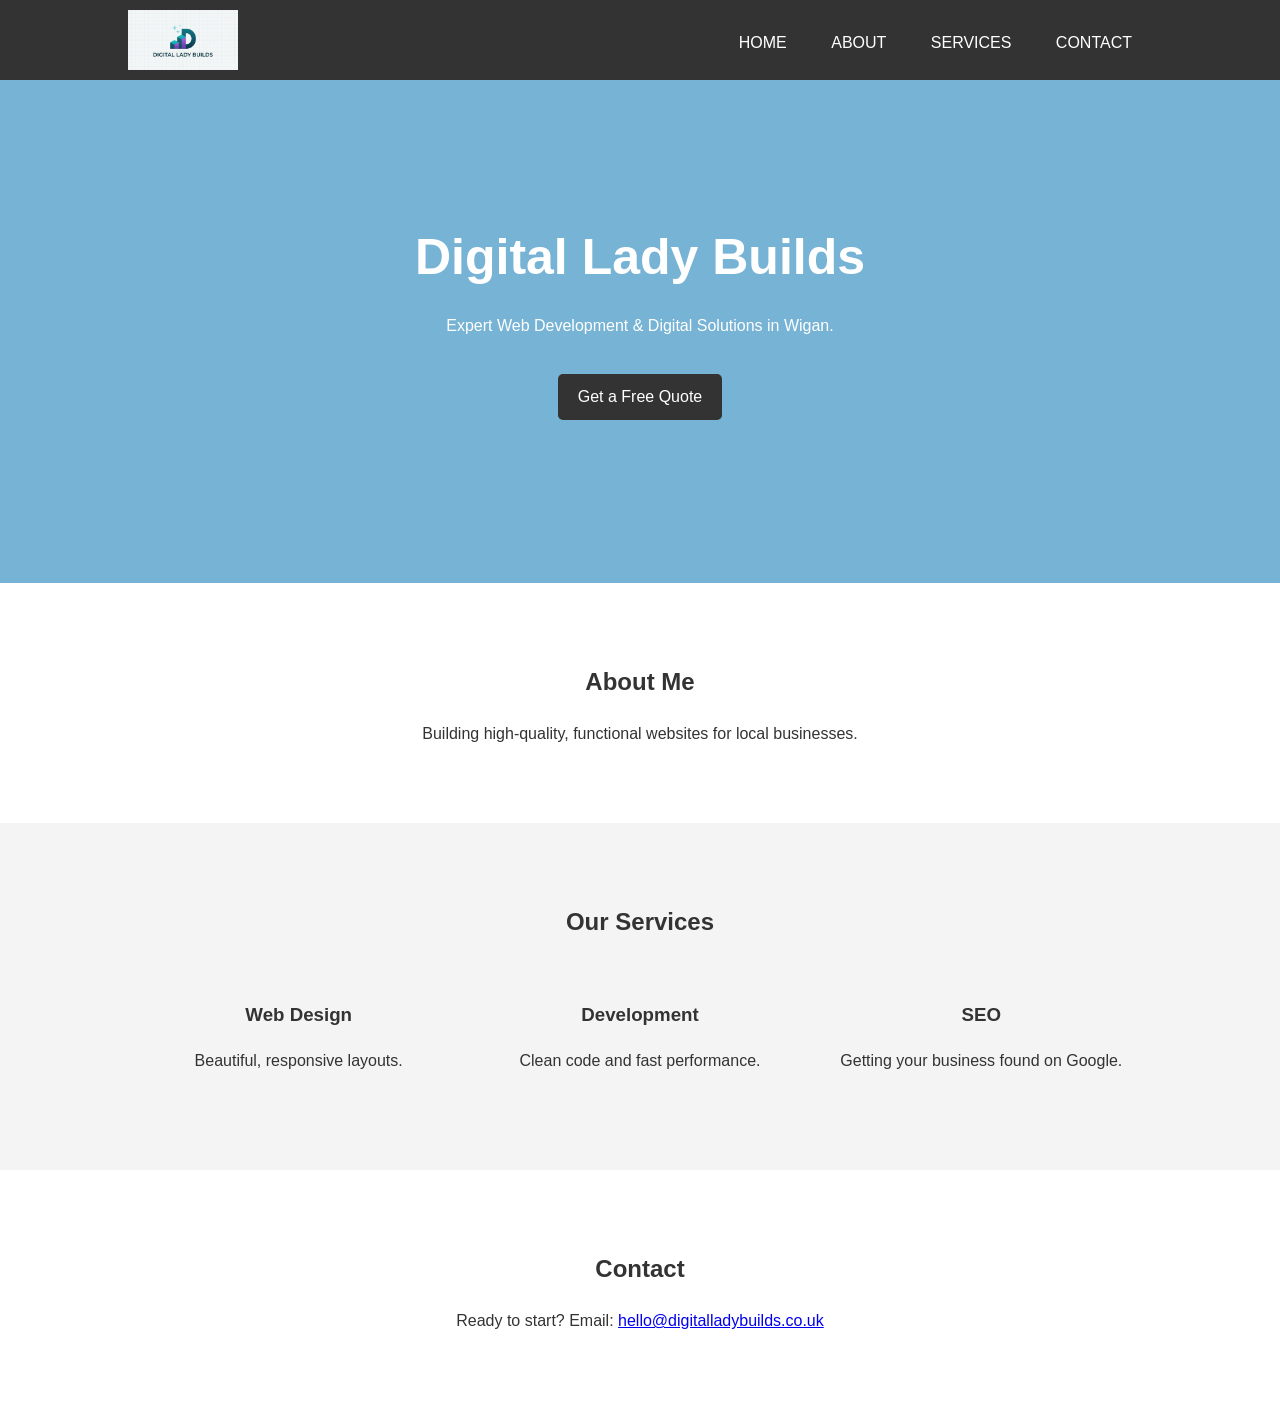
==== index.html @ d2cad296 "Update index.html" ====
<!DOCTYPE html>
<html lang="en">
<head>
    <script async src="https://www.googletagmanager.com/gtag/js?id=G-2V8Q2BR1KK"></script>
    <script>
      window.dataLayer = window.dataLayer || [];
      function gtag(){dataLayer.push(arguments);}
      gtag('js', new Date());
      gtag('config', 'G-2V8Q2BR1KK');
    </script>

    <meta charset="UTF-8">
    <meta name="viewport" content="width=device-width, initial-scale=1.0">
    <title>Digital Lady Builds | Web Development & Design</title>
    <link rel="stylesheet" href="style.css">
</head>
<body>

    <nav class="navbar">
        <div class="container">
            <a class="navbar-brand" href="#">
                <img src="Gemini_Generated_Image_7gjpl47gjpl47gjp.png" alt="Digital Lady Builds Logo" style="height: 60px; width: auto;">
            </a>
            <ul class="nav-links">
                <li><a href="#home">Home</a></li>
                <li><a href="#about">About</a></li>
                <li><a href="#services">Services</a></li>
                <li><a href="#contact">Contact</a></li>
            </ul>
        </div>
    </nav>

    <header id="home" class="hero">
        <div class="container">
            <h1>Digital Lady Builds</h1>
            <p>Expert Web Development & Digital Solutions in Wigan.</p>
            <a href="#contact" class="btn">Get a Free Quote</a>
        </div>
    </header>

    <section id="about" style="padding: 60px 0; background: #fff; text-align: center;">
        <div class="container">
            <h2>About Me</h2>
            <p>Building high-quality, functional websites for local businesses.</p>
        </div>
    </section>

    <section id="services" style="padding: 60px 0; background: #f4f4f4; text-align: center;">
        <div class="container">
            <h2>Our Services</h2>
            <div style="display: flex; justify-content: space-around; flex-wrap: wrap; margin-top: 20px;">
                <div style="flex: 1; min-width: 250px; padding: 20px;">
                    <h3>Web Design</h3>
                    <p>Beautiful, responsive layouts.</p>
                </div>
                <div style="flex: 1; min-width: 250px; padding: 20px;">
                    <h3>Development</h3>
                    <p>Clean code and fast performance.</p>
                </div>
                <div style="flex: 1; min-width: 250px; padding: 20px;">
                    <h3>SEO</h3>
                    <p>Getting your business found on Google.</p>
                </div>
            </div>
        </div>
    </section>

    <section id="contact" style="padding: 60px 0; background: #fff; text-align: center;">
        <div class="container">
            <h2>Contact</h2>
            <p>Ready to start? Email: <a href="mailto:hello@digitalladybuilds.co.uk">hello@digitalladybuilds.co.uk</a></p>
        </div>
    </section>

</body>
</html>
---- style.css ----
/* General Styles */
body {
    font-family: 'Segoe UI', Tahoma, Geneva, Verdana, sans-serif;
    margin: 0;
    padding: 0;
    background-color: #f4f4f4;
    color: #333;
    line-height: 1.6;
}

.container {
    width: 80%;
    margin: auto;
    overflow: hidden;
}

/* Navbar */
.navbar {
    background: #333;
    color: #fff;
    padding-top: 10px;
    min-height: 70px;
    border-bottom: #77b3d4 3px solid;
}

.nav-links {
    float: right;
    list-style: none;
    margin-top: 20px;
}

.nav-links li {
    display: inline;
    padding: 0 20px;
}

.nav-links a {
    color: #fff;
    text-decoration: none;
    text-transform: uppercase;
    font-size: 16px;
}

/* Hero Section */
.hero {
    background: #77b3d4;
    color: #fff;
    height: 400px;
    text-align: center;
    padding-top: 100px;
}

.hero h1 {
    font-size: 50px;
    margin-bottom: 10px;
}

.btn {
    display: inline-block;
    background: #333;
    color: #fff;
    padding: 10px 20px;
    text-decoration: none;
    border-radius: 5px;
    margin-top: 20px;
}
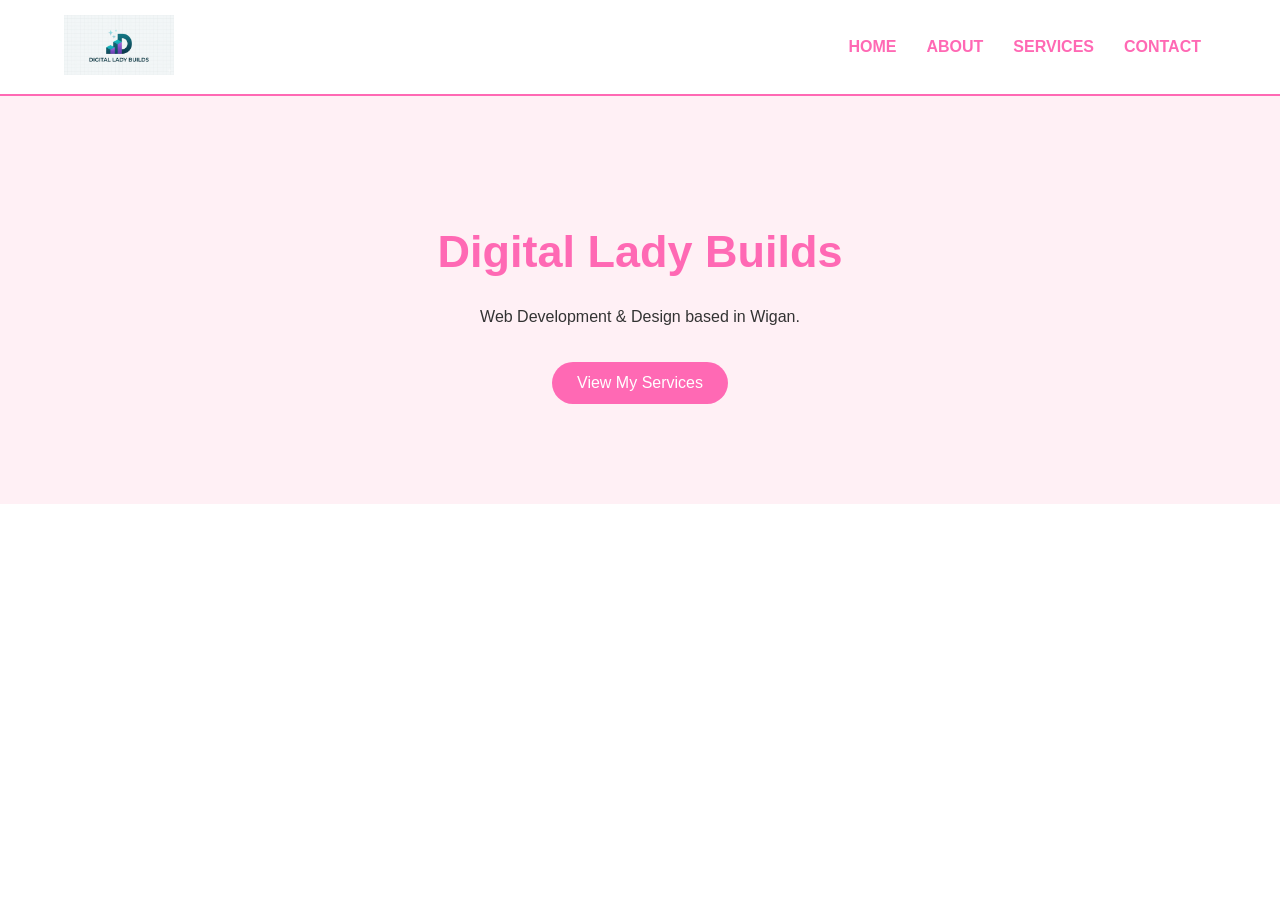
==== commit 1aaa9e43: "Update index.html" ====
--- a/index.html
+++ b/index.html
@@ -11,66 +11,30 @@
 
     <meta charset="UTF-8">
     <meta name="viewport" content="width=device-width, initial-scale=1.0">
-    <title>Digital Lady Builds | Web Development & Design</title>
+    <title>Digital Lady Builds</title>
     <link rel="stylesheet" href="style.css">
 </head>
 <body>
 
     <nav class="navbar">
         <div class="container">
-            <a class="navbar-brand" href="#">
-                <img src="Gemini_Generated_Image_7gjpl47gjpl47gjp.png" alt="Digital Lady Builds Logo" style="height: 60px; width: auto;">
+            <a href="index.html">
+                <img src="Gemini_Generated_Image_7gjpl47gjpl47gjp.png" alt="Logo" style="height: 60px;">
             </a>
             <ul class="nav-links">
-                <li><a href="#home">Home</a></li>
-                <li><a href="#about">About</a></li>
-                <li><a href="#services">Services</a></li>
-                <li><a href="#contact">Contact</a></li>
+                <li><a href="index.html">Home</a></li>
+                <li><a href="about.html">About</a></li>
+                <li><a href="services.html">Services</a></li>
+                <li><a href="contact.html">Contact</a></li>
             </ul>
         </div>
     </nav>
 
-    <header id="home" class="hero">
-        <div class="container">
-            <h1>Digital Lady Builds</h1>
-            <p>Expert Web Development & Digital Solutions in Wigan.</p>
-            <a href="#contact" class="btn">Get a Free Quote</a>
-        </div>
+    <header class="hero">
+        <h1>Digital Lady Builds</h1>
+        <p>Web Development & Design based in Wigan.</p>
+        <a href="services.html" class="btn">View My Services</a>
     </header>
-
-    <section id="about" style="padding: 60px 0; background: #fff; text-align: center;">
-        <div class="container">
-            <h2>About Me</h2>
-            <p>Building high-quality, functional websites for local businesses.</p>
-        </div>
-    </section>
-
-    <section id="services" style="padding: 60px 0; background: #f4f4f4; text-align: center;">
-        <div class="container">
-            <h2>Our Services</h2>
-            <div style="display: flex; justify-content: space-around; flex-wrap: wrap; margin-top: 20px;">
-                <div style="flex: 1; min-width: 250px; padding: 20px;">
-                    <h3>Web Design</h3>
-                    <p>Beautiful, responsive layouts.</p>
-                </div>
-                <div style="flex: 1; min-width: 250px; padding: 20px;">
-                    <h3>Development</h3>
-                    <p>Clean code and fast performance.</p>
-                </div>
-                <div style="flex: 1; min-width: 250px; padding: 20px;">
-                    <h3>SEO</h3>
-                    <p>Getting your business found on Google.</p>
-                </div>
-            </div>
-        </div>
-    </section>
-
-    <section id="contact" style="padding: 60px 0; background: #fff; text-align: center;">
-        <div class="container">
-            <h2>Contact</h2>
-            <p>Ready to start? Email: <a href="mailto:hello@digitalladybuilds.co.uk">hello@digitalladybuilds.co.uk</a></p>
-        </div>
-    </section>
 
 </body>
 </html>
--- a/style.css
+++ b/style.css
@@ -3,64 +3,60 @@
     font-family: 'Segoe UI', Tahoma, Geneva, Verdana, sans-serif;
     margin: 0;
     padding: 0;
-    background-color: #f4f4f4;
+    background-color: #ffffff; /* White background */
     color: #333;
-    line-height: 1.6;
-}
-
-.container {
-    width: 80%;
-    margin: auto;
-    overflow: hidden;
 }
 
 /* Navbar */
 .navbar {
-    background: #333;
-    color: #fff;
-    padding-top: 10px;
-    min-height: 70px;
-    border-bottom: #77b3d4 3px solid;
+    background: #ffffff;
+    padding: 15px 0;
+    border-bottom: 2px solid #ff69b4; /* Hot Pink Border */
+}
+
+.container {
+    width: 90%;
+    margin: auto;
+    display: flex;
+    justify-content: space-between;
+    align-items: center;
 }
 
 .nav-links {
-    float: right;
     list-style: none;
-    margin-top: 20px;
+    display: flex;
 }
 
 .nav-links li {
-    display: inline;
-    padding: 0 20px;
+    padding: 0 15px;
 }
 
 .nav-links a {
-    color: #fff;
+    color: #ff69b4; /* Pink text */
     text-decoration: none;
+    font-weight: bold;
     text-transform: uppercase;
-    font-size: 16px;
 }
 
 /* Hero Section */
 .hero {
-    background: #77b3d4;
-    color: #fff;
-    height: 400px;
+    background: #fff0f5; /* Lavender Blush (very light pink) */
+    color: #333;
+    padding: 100px 20px;
     text-align: center;
-    padding-top: 100px;
 }
 
 .hero h1 {
-    font-size: 50px;
-    margin-bottom: 10px;
+    color: #ff69b4; /* Hot Pink */
+    font-size: 45px;
 }
 
 .btn {
+    background: #ff69b4;
+    color: #fff;
+    padding: 12px 25px;
+    text-decoration: none;
+    border-radius: 25px;
     display: inline-block;
-    background: #333;
-    color: #fff;
-    padding: 10px 20px;
-    text-decoration: none;
-    border-radius: 5px;
     margin-top: 20px;
 }
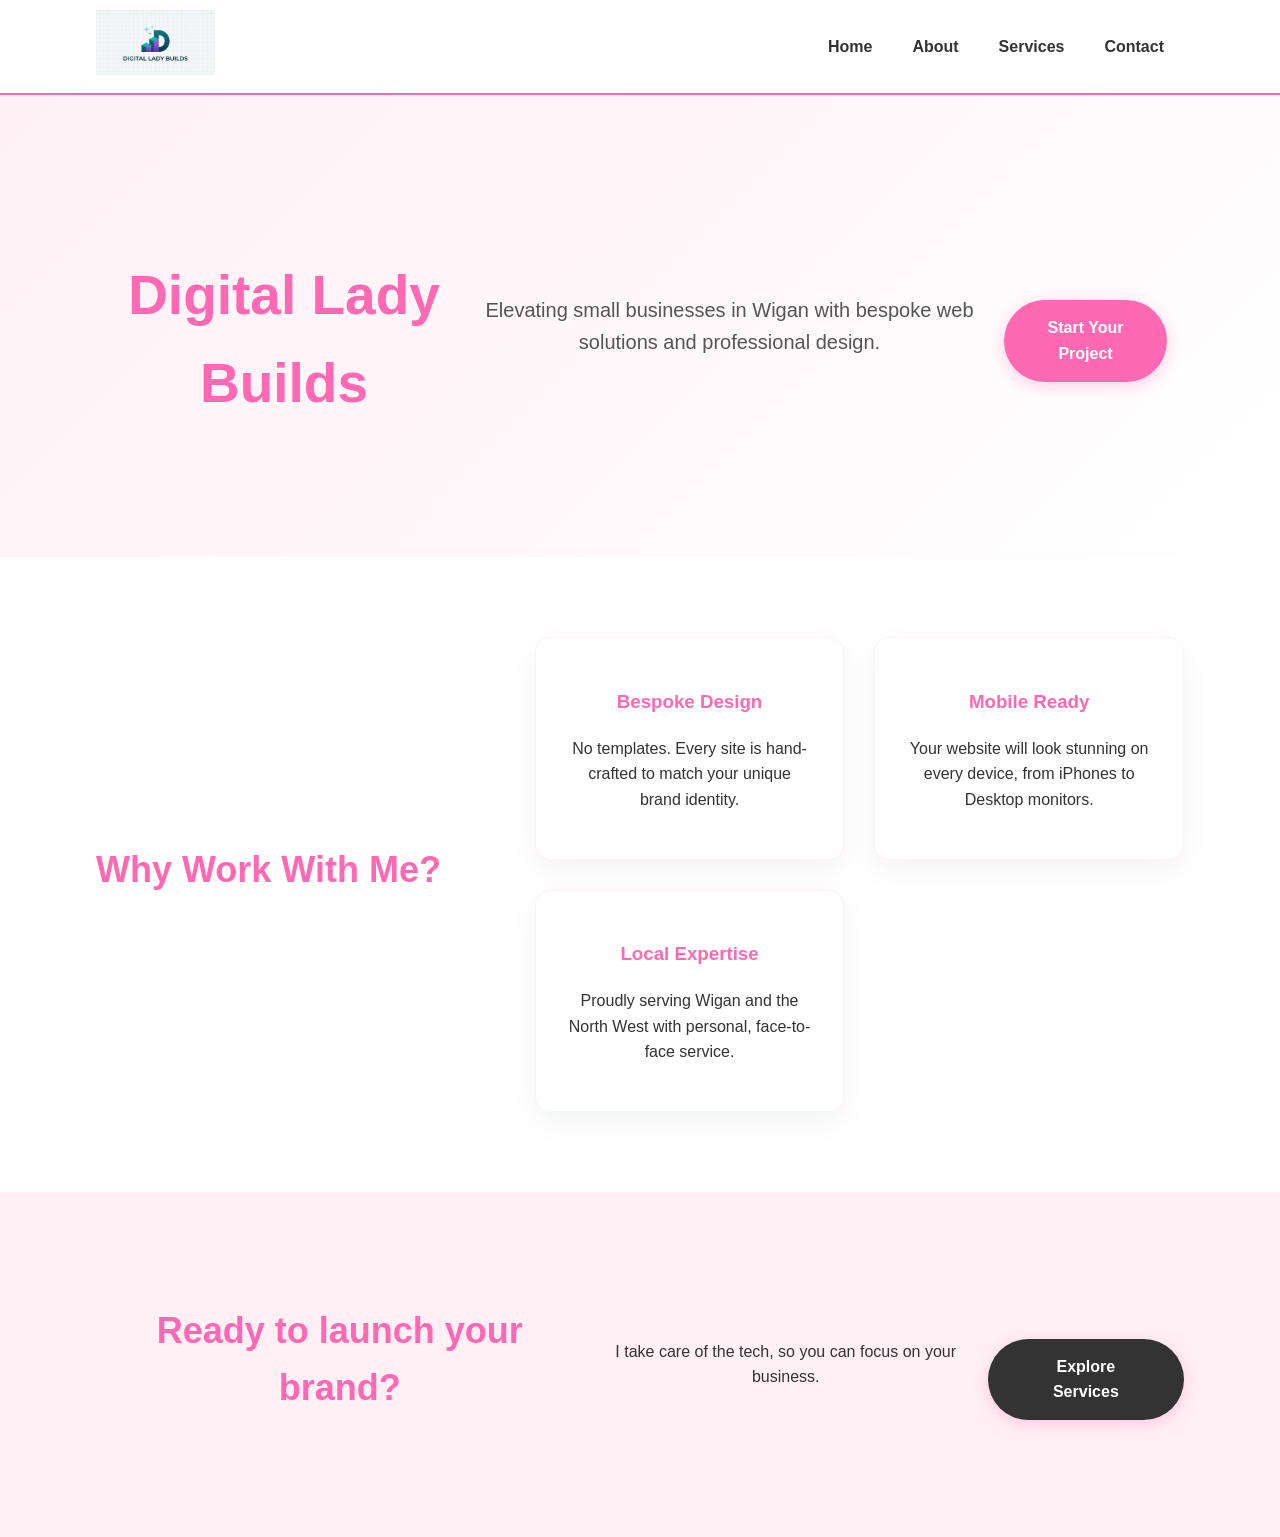
==== commit 61b2386c: "Update index.html" ====
--- a/index.html
+++ b/index.html
@@ -11,7 +11,7 @@
 
     <meta charset="UTF-8">
     <meta name="viewport" content="width=device-width, initial-scale=1.0">
-    <title>Digital Lady Builds</title>
+    <title>Digital Lady Builds | Web Design Wigan</title>
     <link rel="stylesheet" href="style.css">
 </head>
 <body>
@@ -19,7 +19,7 @@
     <nav class="navbar">
         <div class="container">
             <a href="index.html">
-                <img src="Gemini_Generated_Image_7gjpl47gjpl47gjp.png" alt="Logo" style="height: 60px;">
+                <img src="Gemini_Generated_Image_7gjpl47gjpl47gjp.png" alt="Logo" style="height: 65px;">
             </a>
             <ul class="nav-links">
                 <li><a href="index.html">Home</a></li>
@@ -31,10 +31,40 @@
     </nav>
 
     <header class="hero">
-        <h1>Digital Lady Builds</h1>
-        <p>Web Development & Design based in Wigan.</p>
-        <a href="services.html" class="btn">View My Services</a>
+        <div class="container">
+            <h1>Digital Lady Builds</h1>
+            <p>Elevating small businesses in Wigan with bespoke web solutions and professional design.</p>
+            <a href="contact.html" class="btn">Start Your Project</a>
+        </div>
     </header>
+
+    <section class="section">
+        <div class="container">
+            <h2 class="section-title">Why Work With Me?</h2>
+            <div class="grid">
+                <div class="card">
+                    <h3 style="color: #ff69b4;">Bespoke Design</h3>
+                    <p>No templates. Every site is hand-crafted to match your unique brand identity.</p>
+                </div>
+                <div class="card">
+                    <h3 style="color: #ff69b4;">Mobile Ready</h3>
+                    <p>Your website will look stunning on every device, from iPhones to Desktop monitors.</p>
+                </div>
+                <div class="card">
+                    <h3 style="color: #ff69b4;">Local Expertise</h3>
+                    <p>Proudly serving Wigan and the North West with personal, face-to-face service.</p>
+                </div>
+            </div>
+        </div>
+    </section>
+
+    <section class="section" style="background: #fff0f5;">
+        <div class="container" style="text-align: center;">
+            <h2 class="section-title">Ready to launch your brand?</h2>
+            <p>I take care of the tech, so you can focus on your business.</p>
+            <a href="services.html" class="btn" style="background: #333;">Explore Services</a>
+        </div>
+    </section>
 
 </body>
 </html>
--- a/style.css
+++ b/style.css
@@ -1,21 +1,25 @@
 /* General Styles */
 body {
-    font-family: 'Segoe UI', Tahoma, Geneva, Verdana, sans-serif;
+    font-family: 'Poppins', sans-serif; /* Cleaner, more modern font */
     margin: 0;
     padding: 0;
-    background-color: #ffffff; /* White background */
+    background-color: #ffffff;
     color: #333;
+    line-height: 1.6;
 }
 
-/* Navbar */
+/* Navbar - Clean White with Pink Accents */
 .navbar {
     background: #ffffff;
-    padding: 15px 0;
-    border-bottom: 2px solid #ff69b4; /* Hot Pink Border */
+    padding: 10px 0;
+    border-bottom: 2px solid #ff69b4;
+    position: sticky;
+    top: 0;
+    z-index: 1000;
 }
 
 .container {
-    width: 90%;
+    width: 85%;
     margin: auto;
     display: flex;
     justify-content: space-between;
@@ -28,35 +32,83 @@
 }
 
 .nav-links li {
-    padding: 0 15px;
+    padding: 0 20px;
 }
 
 .nav-links a {
-    color: #ff69b4; /* Pink text */
+    color: #333;
     text-decoration: none;
-    font-weight: bold;
-    text-transform: uppercase;
+    font-weight: 600;
+    transition: 0.3s;
 }
 
-/* Hero Section */
+.nav-links a:hover {
+    color: #ff69b4; /* Pink on hover */
+}
+
+/* Hero Section - Soft Pink Gradient */
 .hero {
-    background: #fff0f5; /* Lavender Blush (very light pink) */
-    color: #333;
-    padding: 100px 20px;
+    background: linear-gradient(135deg, #fff0f5 0%, #ffffff 100%);
+    padding: 120px 20px;
     text-align: center;
 }
 
 .hero h1 {
-    color: #ff69b4; /* Hot Pink */
-    font-size: 45px;
+    color: #ff69b4;
+    font-size: 55px;
+    margin-bottom: 10px;
 }
 
+.hero p {
+    font-size: 20px;
+    color: #555;
+    max-width: 700px;
+    margin: auto;
+}
+
+/* Button Styling */
 .btn {
     background: #ff69b4;
     color: #fff;
-    padding: 12px 25px;
+    padding: 15px 35px;
     text-decoration: none;
-    border-radius: 25px;
+    border-radius: 50px;
     display: inline-block;
-    margin-top: 20px;
+    margin-top: 30px;
+    font-weight: bold;
+    transition: 0.4s;
+    box-shadow: 0 4px 15px rgba(255, 105, 180, 0.3);
 }
+
+.btn:hover {
+    background: #e0559b;
+    transform: translateY(-3px);
+}
+
+/* Section Styling */
+.section {
+    padding: 80px 0;
+}
+
+.section-title {
+    text-align: center;
+    color: #ff69b4;
+    font-size: 36px;
+    margin-bottom: 40px;
+}
+
+/* Grid for Services/Features */
+.grid {
+    display: grid;
+    grid-template-columns: repeat(auto-fit, minmax(250px, 1fr));
+    gap: 30px;
+}
+
+.card {
+    background: #fff;
+    padding: 30px;
+    border-radius: 15px;
+    box-shadow: 0 10px 30px rgba(0,0,0,0.05);
+    text-align: center;
+    border: 1px solid #fff0f5;
+}
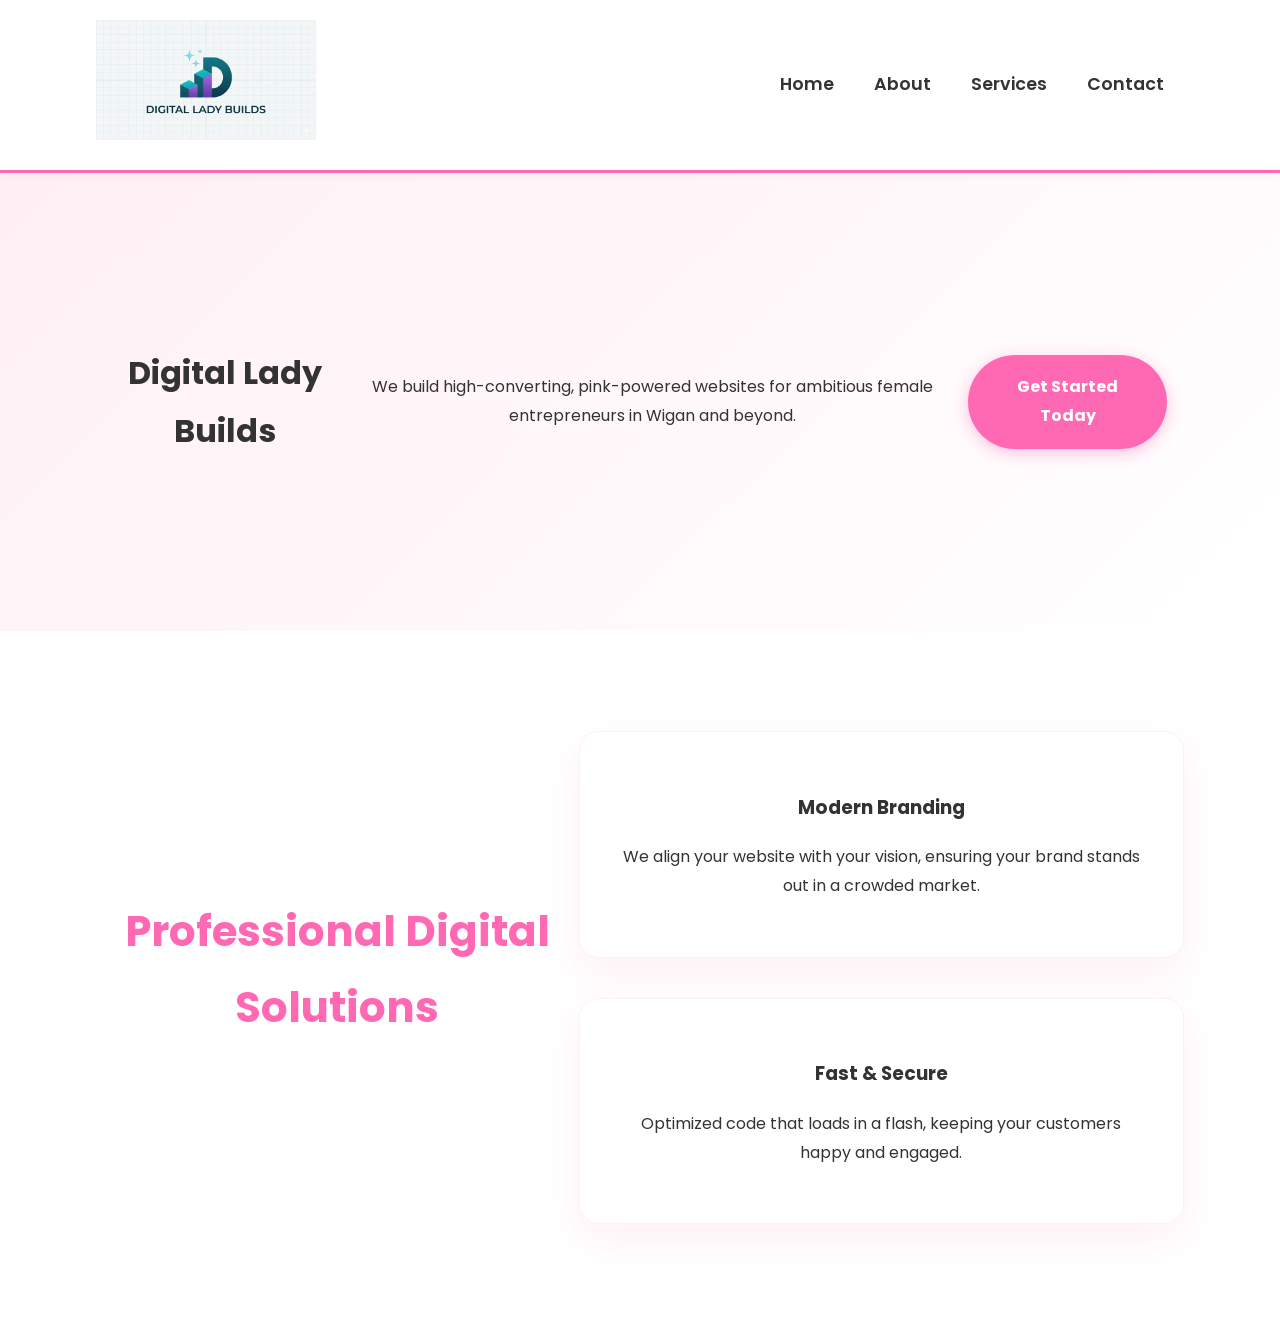
==== commit 5683397a: "Update index.html" ====
--- a/index.html
+++ b/index.html
@@ -8,18 +8,16 @@
       gtag('js', new Date());
       gtag('config', 'G-2V8Q2BR1KK');
     </script>
-
     <meta charset="UTF-8">
     <meta name="viewport" content="width=device-width, initial-scale=1.0">
     <title>Digital Lady Builds | Web Design Wigan</title>
     <link rel="stylesheet" href="style.css">
 </head>
 <body>
-
     <nav class="navbar">
         <div class="container">
             <a href="index.html">
-                <img src="Gemini_Generated_Image_7gjpl47gjpl47gjp.png" alt="Logo" style="height: 65px;">
+                <img src="Gemini_Generated_Image_7gjpl47gjpl47gjp.png" alt="Logo" class="logo-img">
             </a>
             <ul class="nav-links">
                 <li><a href="index.html">Home</a></li>
@@ -33,38 +31,25 @@
     <header class="hero">
         <div class="container">
             <h1>Digital Lady Builds</h1>
-            <p>Elevating small businesses in Wigan with bespoke web solutions and professional design.</p>
-            <a href="contact.html" class="btn">Start Your Project</a>
+            <p>We build high-converting, pink-powered websites for ambitious female entrepreneurs in Wigan and beyond.</p>
+            <a href="contact.html" class="btn">Get Started Today</a>
         </div>
     </header>
 
     <section class="section">
         <div class="container">
-            <h2 class="section-title">Why Work With Me?</h2>
-            <div class="grid">
+            <h2 class="section-title">Professional Digital Solutions</h2>
+            <div style="display: grid; grid-template-columns: repeat(auto-fit, minmax(300px, 1fr)); gap: 40px;">
                 <div class="card">
-                    <h3 style="color: #ff69b4;">Bespoke Design</h3>
-                    <p>No templates. Every site is hand-crafted to match your unique brand identity.</p>
+                    <h3>Modern Branding</h3>
+                    <p>We align your website with your vision, ensuring your brand stands out in a crowded market.</p>
                 </div>
                 <div class="card">
-                    <h3 style="color: #ff69b4;">Mobile Ready</h3>
-                    <p>Your website will look stunning on every device, from iPhones to Desktop monitors.</p>
-                </div>
-                <div class="card">
-                    <h3 style="color: #ff69b4;">Local Expertise</h3>
-                    <p>Proudly serving Wigan and the North West with personal, face-to-face service.</p>
+                    <h3>Fast & Secure</h3>
+                    <p>Optimized code that loads in a flash, keeping your customers happy and engaged.</p>
                 </div>
             </div>
         </div>
     </section>
-
-    <section class="section" style="background: #fff0f5;">
-        <div class="container" style="text-align: center;">
-            <h2 class="section-title">Ready to launch your brand?</h2>
-            <p>I take care of the tech, so you can focus on your business.</p>
-            <a href="services.html" class="btn" style="background: #333;">Explore Services</a>
-        </div>
-    </section>
-
 </body>
 </html>
--- a/style.css
+++ b/style.css
@@ -1,21 +1,23 @@
-/* General Styles */
+@import url('https://fonts.googleapis.com/css2?family=Poppins:wght@300;400;600&display=swap');
+
 body {
-    font-family: 'Poppins', sans-serif; /* Cleaner, more modern font */
+    font-family: 'Poppins', sans-serif;
     margin: 0;
     padding: 0;
     background-color: #ffffff;
     color: #333;
-    line-height: 1.6;
+    line-height: 1.8;
 }
 
-/* Navbar - Clean White with Pink Accents */
+/* Navbar - Bigger Logo Support */
 .navbar {
     background: #ffffff;
-    padding: 10px 0;
-    border-bottom: 2px solid #ff69b4;
+    padding: 20px 0;
+    border-bottom: 3px solid #ff69b4;
     position: sticky;
     top: 0;
     z-index: 1000;
+    box-shadow: 0 2px 10px rgba(0,0,0,0.05);
 }
 
 .container {
@@ -24,6 +26,17 @@
     display: flex;
     justify-content: space-between;
     align-items: center;
+}
+
+/* LOGO SIZE INCREASED HERE */
+.logo-img {
+    height: 120px; /* Doubled the size */
+    width: auto;
+    transition: transform 0.3s ease;
+}
+
+.logo-img:hover {
+    transform: scale(1.05);
 }
 
 .nav-links {
@@ -39,76 +52,52 @@
     color: #333;
     text-decoration: none;
     font-weight: 600;
-    transition: 0.3s;
+    font-size: 1.1rem;
 }
 
 .nav-links a:hover {
-    color: #ff69b4; /* Pink on hover */
+    color: #ff69b4;
 }
 
-/* Hero Section - Soft Pink Gradient */
+/* Hero & Sections */
 .hero {
     background: linear-gradient(135deg, #fff0f5 0%, #ffffff 100%);
-    padding: 120px 20px;
+    padding: 150px 20px;
     text-align: center;
 }
 
-.hero h1 {
-    color: #ff69b4;
-    font-size: 55px;
-    margin-bottom: 10px;
-}
-
-.hero p {
-    font-size: 20px;
-    color: #555;
-    max-width: 700px;
-    margin: auto;
-}
-
-/* Button Styling */
-.btn {
-    background: #ff69b4;
-    color: #fff;
-    padding: 15px 35px;
-    text-decoration: none;
-    border-radius: 50px;
-    display: inline-block;
-    margin-top: 30px;
-    font-weight: bold;
-    transition: 0.4s;
-    box-shadow: 0 4px 15px rgba(255, 105, 180, 0.3);
-}
-
-.btn:hover {
-    background: #e0559b;
-    transform: translateY(-3px);
-}
-
-/* Section Styling */
 .section {
-    padding: 80px 0;
+    padding: 100px 0;
 }
 
 .section-title {
     text-align: center;
     color: #ff69b4;
-    font-size: 36px;
-    margin-bottom: 40px;
-}
-
-/* Grid for Services/Features */
-.grid {
-    display: grid;
-    grid-template-columns: repeat(auto-fit, minmax(250px, 1fr));
-    gap: 30px;
+    font-size: 42px;
+    margin-bottom: 50px;
 }
 
 .card {
     background: #fff;
-    padding: 30px;
-    border-radius: 15px;
-    box-shadow: 0 10px 30px rgba(0,0,0,0.05);
+    padding: 40px;
+    border-radius: 20px;
+    box-shadow: 0 15px 40px rgba(255, 105, 180, 0.1);
     text-align: center;
     border: 1px solid #fff0f5;
+    transition: 0.3s;
 }
+
+.card:hover {
+    transform: translateY(-10px);
+}
+
+.btn {
+    background: #ff69b4;
+    color: #fff;
+    padding: 18px 40px;
+    text-decoration: none;
+    border-radius: 50px;
+    font-weight: bold;
+    display: inline-block;
+    box-shadow: 0 4px 15px rgba(255, 105, 180, 0.4);
+}
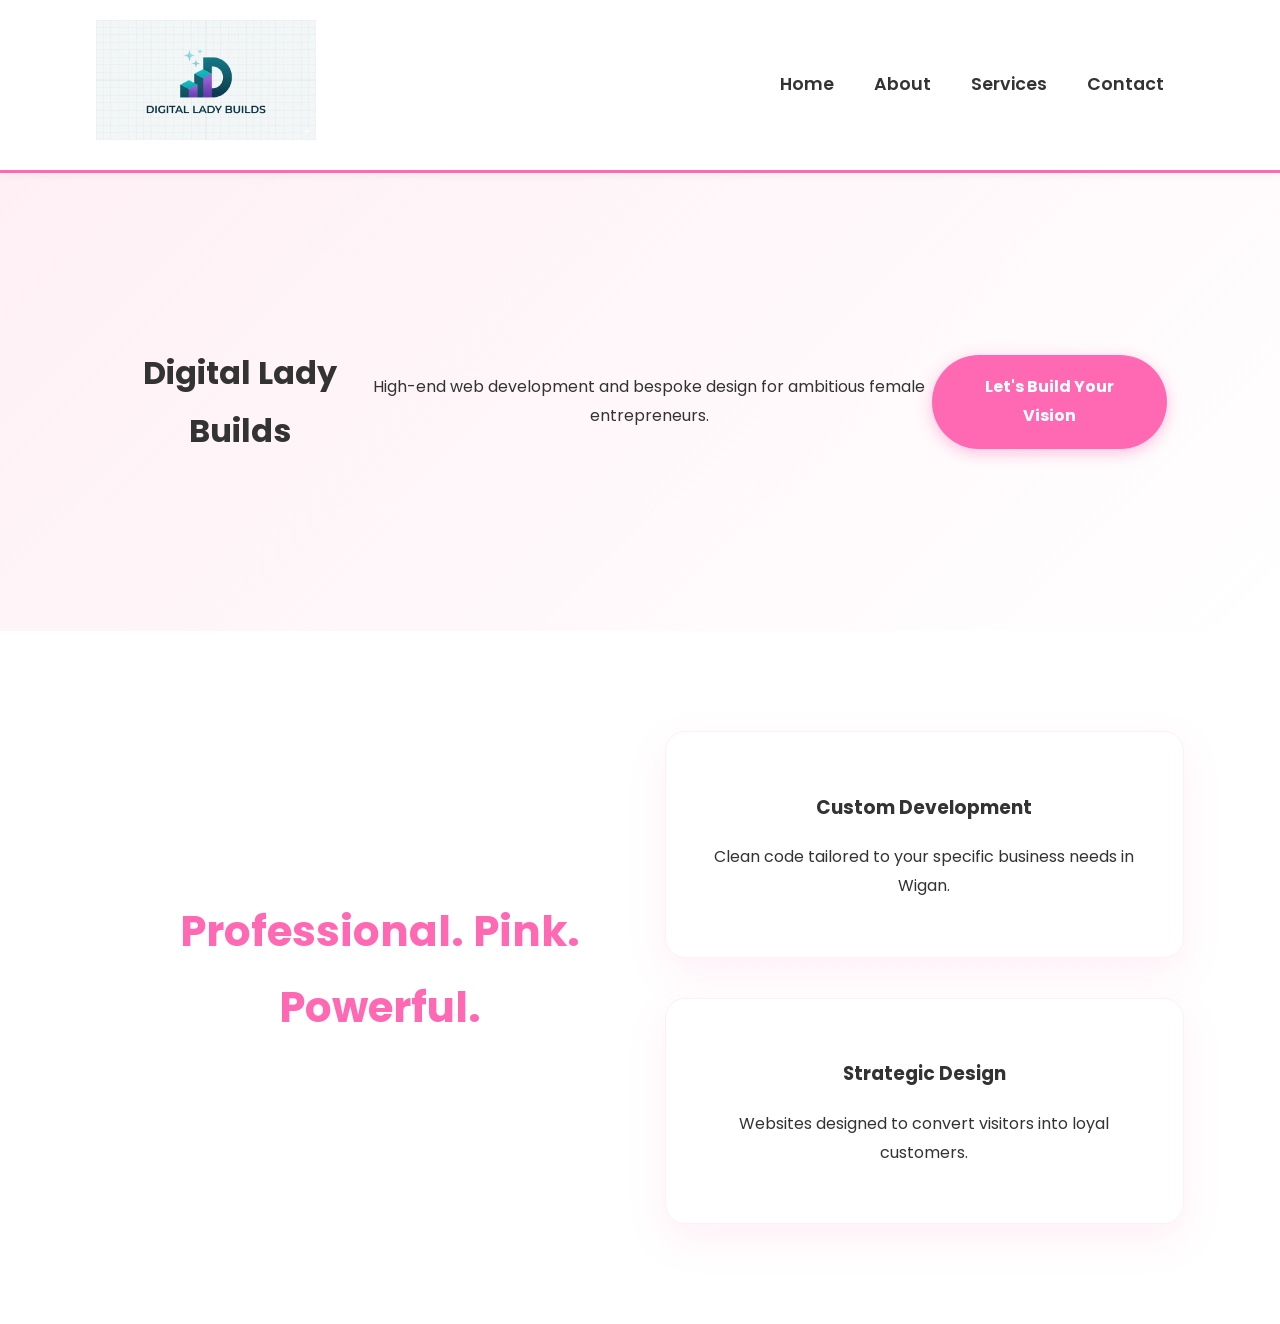
==== commit 0c33e544: "Update index.html" ====
--- a/index.html
+++ b/index.html
@@ -8,16 +8,18 @@
       gtag('js', new Date());
       gtag('config', 'G-2V8Q2BR1KK');
     </script>
+
     <meta charset="UTF-8">
     <meta name="viewport" content="width=device-width, initial-scale=1.0">
     <title>Digital Lady Builds | Web Design Wigan</title>
     <link rel="stylesheet" href="style.css">
 </head>
 <body>
+
     <nav class="navbar">
         <div class="container">
             <a href="index.html">
-                <img src="Gemini_Generated_Image_7gjpl47gjpl47gjp.png" alt="Logo" class="logo-img">
+                <img src="Gemini_Generated_Image_7gjpl47gjpl47gjp.png" alt="Digital Lady Builds Logo" class="logo-img">
             </a>
             <ul class="nav-links">
                 <li><a href="index.html">Home</a></li>
@@ -31,25 +33,26 @@
     <header class="hero">
         <div class="container">
             <h1>Digital Lady Builds</h1>
-            <p>We build high-converting, pink-powered websites for ambitious female entrepreneurs in Wigan and beyond.</p>
-            <a href="contact.html" class="btn">Get Started Today</a>
+            <p>High-end web development and bespoke design for ambitious female entrepreneurs.</p>
+            <a href="contact.html" class="btn">Let's Build Your Vision</a>
         </div>
     </header>
 
     <section class="section">
         <div class="container">
-            <h2 class="section-title">Professional Digital Solutions</h2>
+            <h2 class="section-title">Professional. Pink. Powerful.</h2>
             <div style="display: grid; grid-template-columns: repeat(auto-fit, minmax(300px, 1fr)); gap: 40px;">
                 <div class="card">
-                    <h3>Modern Branding</h3>
-                    <p>We align your website with your vision, ensuring your brand stands out in a crowded market.</p>
+                    <h3>Custom Development</h3>
+                    <p>Clean code tailored to your specific business needs in Wigan.</p>
                 </div>
                 <div class="card">
-                    <h3>Fast & Secure</h3>
-                    <p>Optimized code that loads in a flash, keeping your customers happy and engaged.</p>
+                    <h3>Strategic Design</h3>
+                    <p>Websites designed to convert visitors into loyal customers.</p>
                 </div>
             </div>
         </div>
     </section>
+
 </body>
 </html>
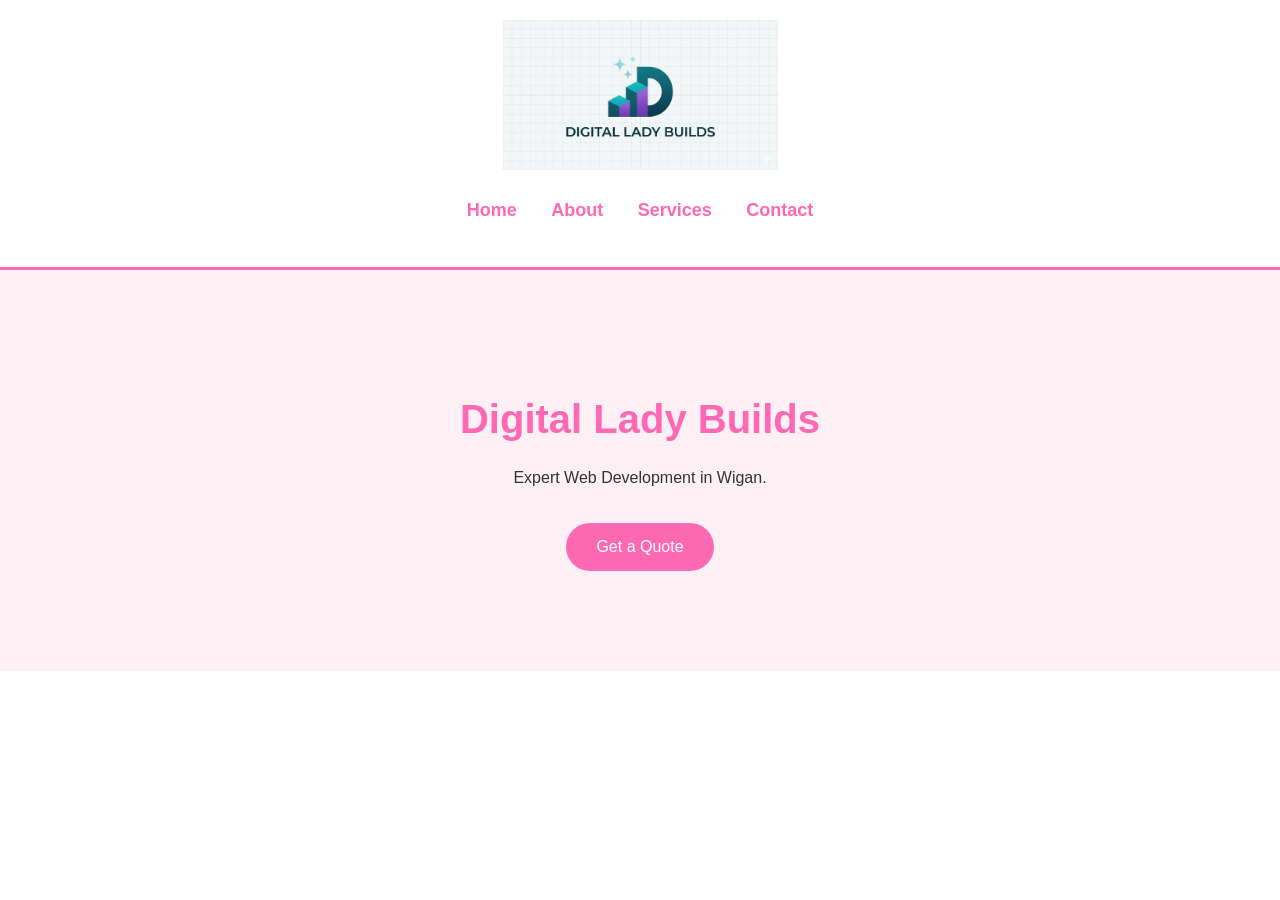
==== commit 41dc8028: "Update index.html" ====
--- a/index.html
+++ b/index.html
@@ -11,48 +11,28 @@
 
     <meta charset="UTF-8">
     <meta name="viewport" content="width=device-width, initial-scale=1.0">
-    <title>Digital Lady Builds | Web Design Wigan</title>
+    <title>Digital Lady Builds</title>
     <link rel="stylesheet" href="style.css">
 </head>
 <body>
 
     <nav class="navbar">
-        <div class="container">
-            <a href="index.html">
-                <img src="Gemini_Generated_Image_7gjpl47gjpl47gjp.png" alt="Digital Lady Builds Logo" class="logo-img">
-            </a>
-            <ul class="nav-links">
-                <li><a href="index.html">Home</a></li>
-                <li><a href="about.html">About</a></li>
-                <li><a href="services.html">Services</a></li>
-                <li><a href="contact.html">Contact</a></li>
-            </ul>
-        </div>
+        <a href="index.html">
+            <img src="Gemini_Generated_Image_7gjpl47gjpl47gjp.png" alt="Logo" class="logo-img">
+        </a>
+        <ul class="nav-links">
+            <li><a href="index.html">Home</a></li>
+            <li><a href="about.html">About</a></li>
+            <li><a href="services.html">Services</a></li>
+            <li><a href="contact.html">Contact</a></li>
+        </ul>
     </nav>
 
     <header class="hero">
-        <div class="container">
-            <h1>Digital Lady Builds</h1>
-            <p>High-end web development and bespoke design for ambitious female entrepreneurs.</p>
-            <a href="contact.html" class="btn">Let's Build Your Vision</a>
-        </div>
+        <h1>Digital Lady Builds</h1>
+        <p>Expert Web Development in Wigan.</p>
+        <a href="contact.html" class="btn">Get a Quote</a>
     </header>
-
-    <section class="section">
-        <div class="container">
-            <h2 class="section-title">Professional. Pink. Powerful.</h2>
-            <div style="display: grid; grid-template-columns: repeat(auto-fit, minmax(300px, 1fr)); gap: 40px;">
-                <div class="card">
-                    <h3>Custom Development</h3>
-                    <p>Clean code tailored to your specific business needs in Wigan.</p>
-                </div>
-                <div class="card">
-                    <h3>Strategic Design</h3>
-                    <p>Websites designed to convert visitors into loyal customers.</p>
-                </div>
-            </div>
-        </div>
-    </section>
 
 </body>
 </html>
--- a/style.css
+++ b/style.css
@@ -1,103 +1,58 @@
-@import url('https://fonts.googleapis.com/css2?family=Poppins:wght@300;400;600&display=swap');
-
 body {
-    font-family: 'Poppins', sans-serif;
+    font-family: Arial, sans-serif;
     margin: 0;
     padding: 0;
-    background-color: #ffffff;
+    background-color: #ffffff; /* White */
     color: #333;
-    line-height: 1.8;
 }
 
-/* Navbar - Bigger Logo Support */
 .navbar {
     background: #ffffff;
-    padding: 20px 0;
-    border-bottom: 3px solid #ff69b4;
-    position: sticky;
-    top: 0;
-    z-index: 1000;
-    box-shadow: 0 2px 10px rgba(0,0,0,0.05);
+    padding: 20px;
+    border-bottom: 3px solid #ff69b4; /* Pink Border */
+    text-align: center;
 }
 
-.container {
-    width: 85%;
-    margin: auto;
-    display: flex;
-    justify-content: space-between;
-    align-items: center;
-}
-
-/* LOGO SIZE INCREASED HERE */
+/* This makes your logo BIG like you wanted */
 .logo-img {
-    height: 120px; /* Doubled the size */
+    height: 150px; 
     width: auto;
-    transition: transform 0.3s ease;
-}
-
-.logo-img:hover {
-    transform: scale(1.05);
 }
 
 .nav-links {
     list-style: none;
-    display: flex;
+    padding: 10px;
 }
 
 .nav-links li {
-    padding: 0 20px;
+    display: inline;
+    margin: 0 15px;
 }
 
 .nav-links a {
-    color: #333;
+    color: #ff69b4; /* Pink Links */
     text-decoration: none;
-    font-weight: 600;
-    font-size: 1.1rem;
+    font-weight: bold;
+    font-size: 18px;
 }
 
-.nav-links a:hover {
-    color: #ff69b4;
-}
-
-/* Hero & Sections */
 .hero {
-    background: linear-gradient(135deg, #fff0f5 0%, #ffffff 100%);
-    padding: 150px 20px;
+    background: #fff0f5; /* Light Pink Section */
+    padding: 100px 20px;
     text-align: center;
 }
 
-.section {
-    padding: 100px 0;
-}
-
-.section-title {
-    text-align: center;
+.hero h1 {
     color: #ff69b4;
-    font-size: 42px;
-    margin-bottom: 50px;
-}
-
-.card {
-    background: #fff;
-    padding: 40px;
-    border-radius: 20px;
-    box-shadow: 0 15px 40px rgba(255, 105, 180, 0.1);
-    text-align: center;
-    border: 1px solid #fff0f5;
-    transition: 0.3s;
-}
-
-.card:hover {
-    transform: translateY(-10px);
+    font-size: 40px;
 }
 
 .btn {
     background: #ff69b4;
-    color: #fff;
-    padding: 18px 40px;
+    color: white;
+    padding: 15px 30px;
     text-decoration: none;
-    border-radius: 50px;
-    font-weight: bold;
+    border-radius: 25px;
     display: inline-block;
-    box-shadow: 0 4px 15px rgba(255, 105, 180, 0.4);
+    margin-top: 20px;
 }
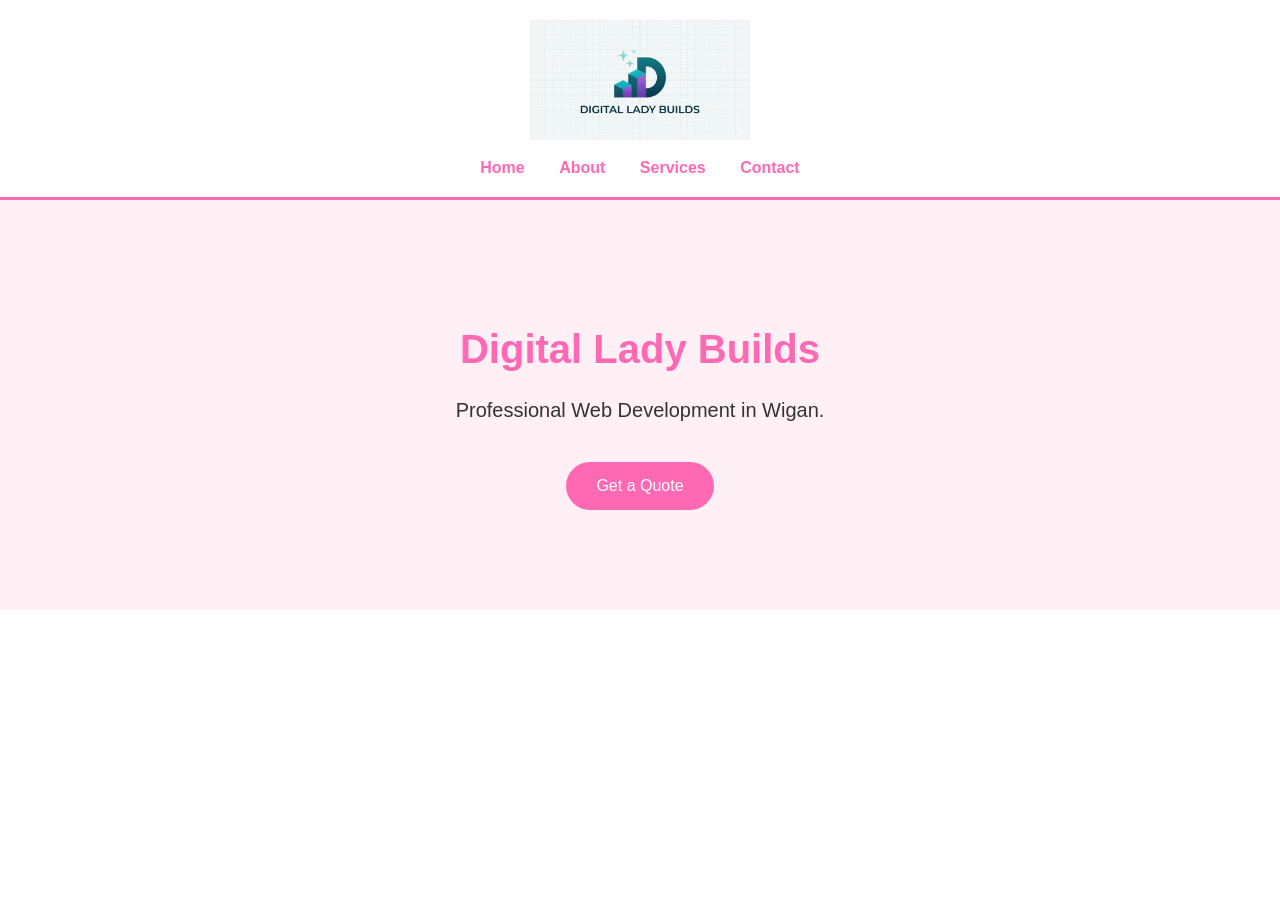
==== commit baa76eb5: "Update index.html" ====
--- a/index.html
+++ b/index.html
@@ -8,31 +8,26 @@
       gtag('js', new Date());
       gtag('config', 'G-2V8Q2BR1KK');
     </script>
-
     <meta charset="UTF-8">
     <meta name="viewport" content="width=device-width, initial-scale=1.0">
     <title>Digital Lady Builds</title>
     <link rel="stylesheet" href="style.css">
 </head>
 <body>
-
-    <nav class="navbar">
-        <a href="index.html">
-            <img src="Gemini_Generated_Image_7gjpl47gjpl47gjp.png" alt="Logo" class="logo-img">
-        </a>
-        <ul class="nav-links">
-            <li><a href="index.html">Home</a></li>
-            <li><a href="about.html">About</a></li>
-            <li><a href="services.html">Services</a></li>
-            <li><a href="contact.html">Contact</a></li>
-        </ul>
+    <nav style="background: white; padding: 20px; border-bottom: 3px solid #ff69b4; text-align: center;">
+        <img src="Gemini_Generated_Image_7gjpl47gjpl47gjp.png" alt="Logo" style="height: 120px;">
+        <div style="margin-top: 15px;">
+            <a href="index.html" style="color: #ff69b4; margin: 0 15px; text-decoration: none; font-weight: bold;">Home</a>
+            <a href="about.html" style="color: #ff69b4; margin: 0 15px; text-decoration: none; font-weight: bold;">About</a>
+            <a href="services.html" style="color: #ff69b4; margin: 0 15px; text-decoration: none; font-weight: bold;">Services</a>
+            <a href="contact.html" style="color: #ff69b4; margin: 0 15px; text-decoration: none; font-weight: bold;">Contact</a>
+        </div>
     </nav>
 
-    <header class="hero">
-        <h1>Digital Lady Builds</h1>
-        <p>Expert Web Development in Wigan.</p>
-        <a href="contact.html" class="btn">Get a Quote</a>
-    </header>
-
+    <div style="background: #fff0f5; padding: 100px 20px; text-align: center;">
+        <h1 style="color: #ff69b4; font-size: 40px;">Digital Lady Builds</h1>
+        <p style="font-size: 20px;">Professional Web Development in Wigan.</p>
+        <a href="mailto:hello@digitalladybuilds.co.uk" style="background: #ff69b4; color: white; padding: 15px 30px; text-decoration: none; border-radius: 25px; display: inline-block; margin-top: 20px;">Get a Quote</a>
+    </div>
 </body>
 </html>
